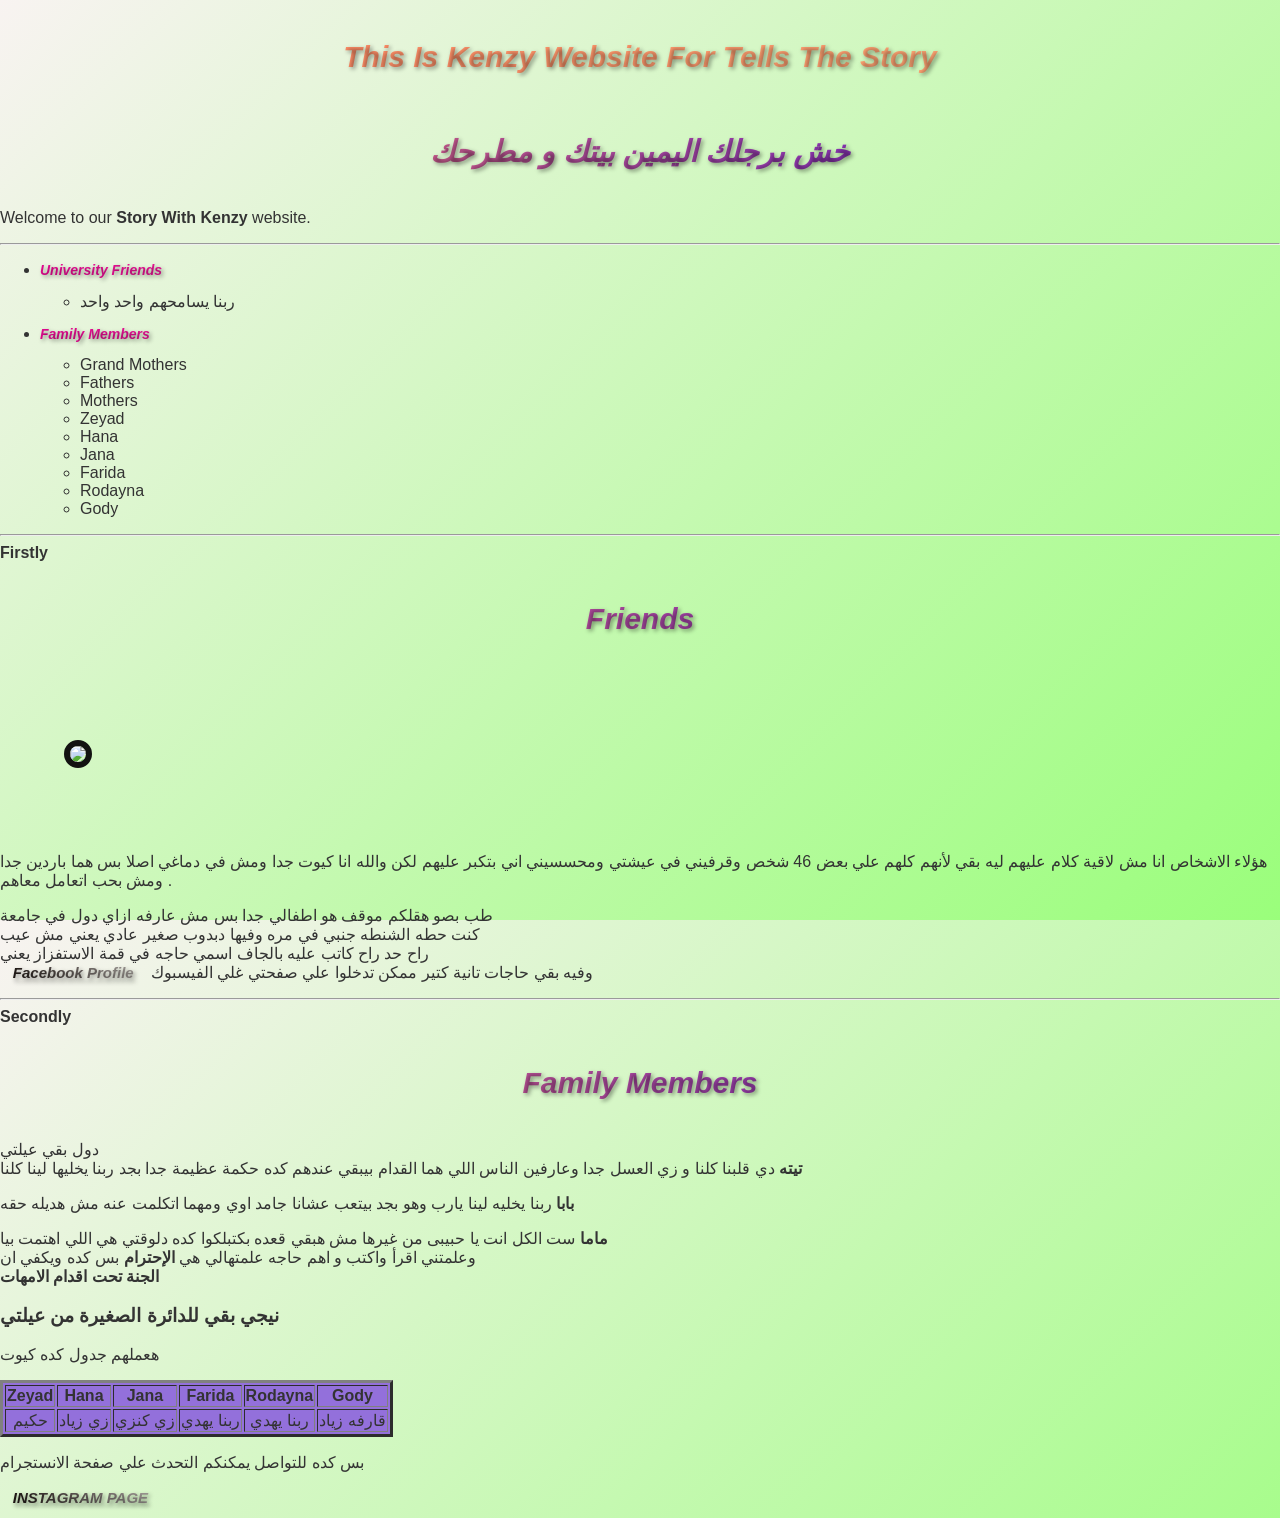
==== index.html @ 14616432 "Update and rename kenzy.html to index.html" ====
<!DOCTYPE html>
<html>
    <head>
        <meta charset="UTF-8"/>
        <title>خش برجلك اليمين بيتتك و مطرحك</title>
        <link rel="stylesheet" type="text/css" href="kenzy.css">
        <meta
              name="description"
              content="هذا الموقع بخصوص ��علامك عن خش برجلك اليمين بيتتك و مطرحك."/>
        <meta 
          name="viewport"
          content="width=device-width,initial-scale=1.0">      
    </head>
    <body>
        <h1>This is Kenzy website for tells the story </h1>
        <h2>خش برجلك اليمين بيتك و مطرحك</h2>
        <p>Welcome to our <b>Story With Kenzy</b> website.</p>
    <hr>
    <ul>
        <li>
             <p id="ab">University friends</p>
              <ul>
                <li> ربنا يسامحهم واحد واحد </li>
              </ul>
            </li>

        <li>
             <p id="ab">Family members</p>
            <ul>
                <li>Grand Mothers</li>
                <li>Fathers</li>
                <li>Mothers</li>
                <li>Zeyad</li>
                <li> Hana</li>
                <li> Jana</li>
                <li> Farida</li>
                <li> Rodayna</li>
                <li> Gody</li>
            </ul>
            </li>  
    </ul>
    <hr>
    <b id="abc"> Firstly </b> <h2>friends</h2>
    <img src ="hii.jpg" >
    <p>  هؤلاء الاشخاص انا مش لاقية كلام عليهم ليه بقي لأنهم كلهم علي بعض 46 شخص 
        وقرفيني في عيشتي ومحسسيني اني بتكبر عليهم لكن والله انا كيوت جدا ومش في 
        دماغي اصلا بس هما باردين جدا ومش بحب اتعامل معاهم .

    </p>
    <p> طب بصو هقلكم موقف هو اطفالي جدا بس مش عارفه ازاي دول في جامعة 
        <br> كنت حطه الشنطه جنبي في مره وفيها دبدوب صغير عادي يعني مش عيب <br>
        راح حد راح كاتب عليه بالجاف اسمي حاجه في قمة الاستفزاز يعني <br>
       <a href ="https://www.facebook.com/share/18rpnNYbAH/"
        target="_blank" 
        title="افتح يا سمسم">Facebook Profile</a> وفيه بقي حاجات تانية كتير ممكن تدخلوا علي صفحتي غلي الفيسبوك 
        
    </p>
     <hr>
     <b>Secondly</b><h2>Family Members</h2>
     <p>  دول بقي عيلتي <br>
    <b>تيته</b> دي قلبنا كلنا و زي العسل جدا وعارفين الناس اللي هما القدام 
    بيبقي عندهم كده حكمة عظيمة جدا بجد ربنا يخليها لينا كلنا </p>
    <p><b> بابا </b> ربنا يخليه لينا يارب وهو بجد بيتعب عشانا جامد اوي 
    ومهما اتكلمت عنه مش هديله حقه 
    </p>
    <p> <b> ماما </b> ست الكل انت يا حبيبى من  غيرها مش هبقي قعده بكتبلكوا كده دلوقتي هي اللي اهتمت بيا <br>
    وعلمتني اقرأ واكتب و اهم حاجه علمتهالي هي <b> الإحترام</b> بس كده ويكفي ان <br>
    <b>الجنة تحت اقدام الامهات </b>
    </p>
    <h3> نيجي بقي للدائرة الصغيرة من عيلتي </h3>
    <p> هعملهم جدول كده كيوت </p>


    <table border="3" style="background-color: mediumpurple;
    text-align: center;">
        <thead>
            <tr>
                <th> Zeyad </th>
                <th> Hana </th>
                <th> Jana </th>
                <th> Farida </th>
                <th>  Rodayna  </th>
                <th> Gody </th>
            </tr>
        </thead>
        <tbody>
            <tr>
                <td>حكيم</td>
                <td>زي زياد</td>
                <td>زي كنزي</td>
                <td> ربنا يهدي</td>
                <td>ربنا يهدي </td>
                <td> قارفه زياد</td>
            </tr>
        </tbody>
      
    </table>
    <p> بس كده للتواصل يمكنكم التحدث علي صفحة الانستجرام</p>
    <a href="https://www.instagram.com/kenzy.yasser.397?igsh=MWxscXJlaXh4YzZ3Yg==" 
        target="_blank"
        title="هيا الي عالم الابداع"> INSTAGRAM PAGE </a> 
    </body>
</html>
---- kenzy.css ----
img {
    width: 300px;
    border: 6px solid rgb(18, 18, 17);
    border-radius: 20px ;
    border-collapse: collapse;
    border-right-width: 6px;
   margin: 5% 5% 5% 5%;
}
h1  {
text-align: center;
font-family:'Arial',;
font-size: 30px;
font-weight: bolder;
font-style:italic;
color:transparent;
background: linear-gradient(45deg,#ff7e5f,#feb47b);
background-clip: text;
text-transform: capitalize;
text-shadow: 2px 2px 4px rgba(0, 0, 0, 0.4);
padding: 20px;
margin: 20px 0;
transition:transform  0.4s ease, color 2s ease;
}
h1:hover {
    transform:scale3d(1.5,1.5,1);
    color: #fff; 
}
body {
   background: linear-gradient(135deg,#f8f3f1, #9afe7b);
  font-family:'Segoe UI', Tahoma, Geneva, Verdana, sans-serif;
  color: #333;
  margin: 0;
  padding: 0;
  height: 100vh;
  justify-content:center;
  min-height: 100vh;
}
h2  {
    text-align: center;
    font-family:'Arial',;
    font-size: 30px;
    font-weight: bolder;
    font-style:italic;
    color:transparent;
    background: linear-gradient(70deg,#ff7e5f,#4e0fe0);
    background-clip: text;
    text-transform: capitalize;
    text-shadow: 2px 2px 4px rgba(0, 0, 0, 0.4);
    padding: 20px;
    margin: 20px 0;
    transition:transform  0.4s ease, color 2s ease; 
}
#ab {
    font-family:'Arial',;
    font-size: 14px;
    font-weight: bold;
    font-style:italic;
    color:transparent;
    background: linear-gradient(70deg,#e80a93,#ed73aa);
    background-clip: text;
    text-transform: capitalize;
    text-shadow: 2px 2px 4px rgba(0, 0, 0, 0.4);
    transition:transform  0.4s ease, color 2s ease; 
}
a {
    
    font-family:'Arial',;
    font-size: 15px;
    font-weight: bolder;
    font-style:italic;
    color:transparent;
    background: linear-gradient(70deg,#0b0301,#b5b0ab);
    background-clip: text;
    text-transform: capitalize;
    text-shadow: 2px 2px 4px rgba(0, 0, 0, 0.4);
    padding: 1vw;
    margin: 1vw 0;
    transition:transform  0.4s ease, color 2s ease; 
}
a:hover {
    transform:scale3d(1.5,1.5,1);
    color: #fff; 
}
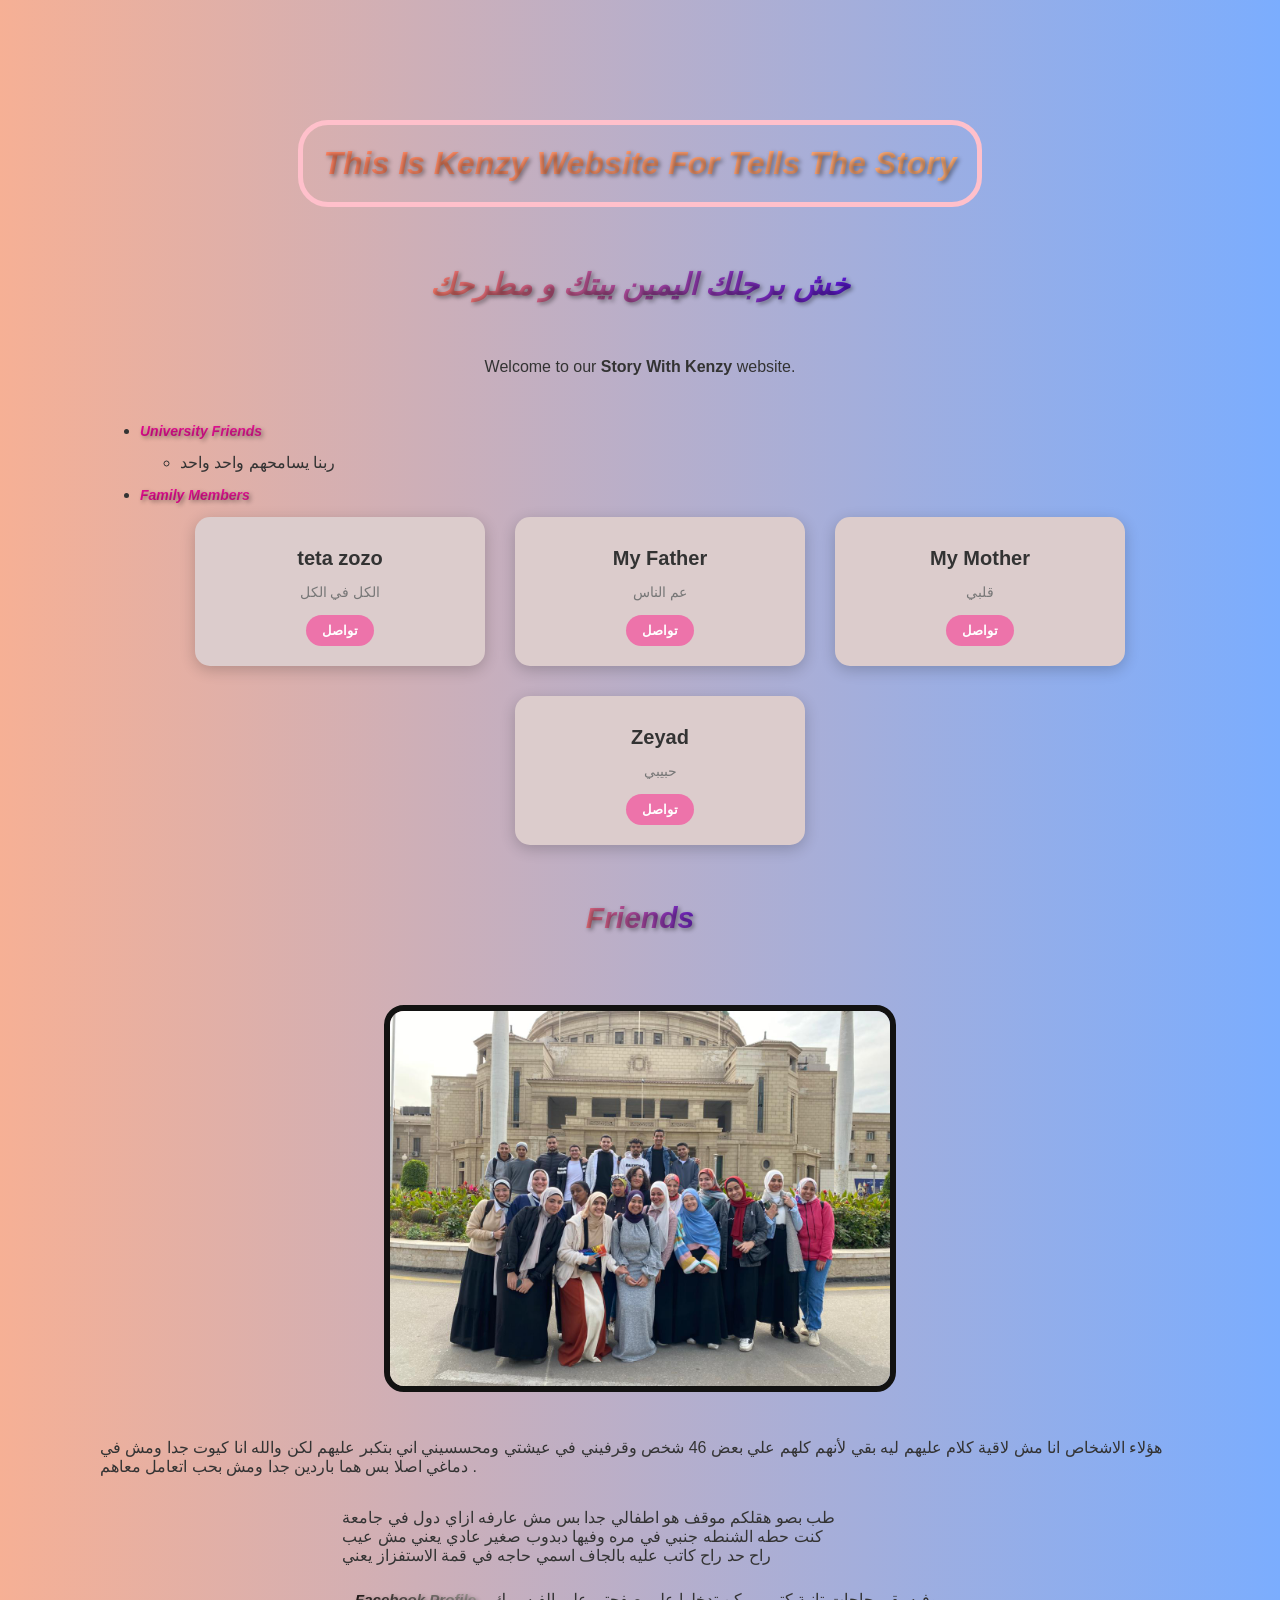
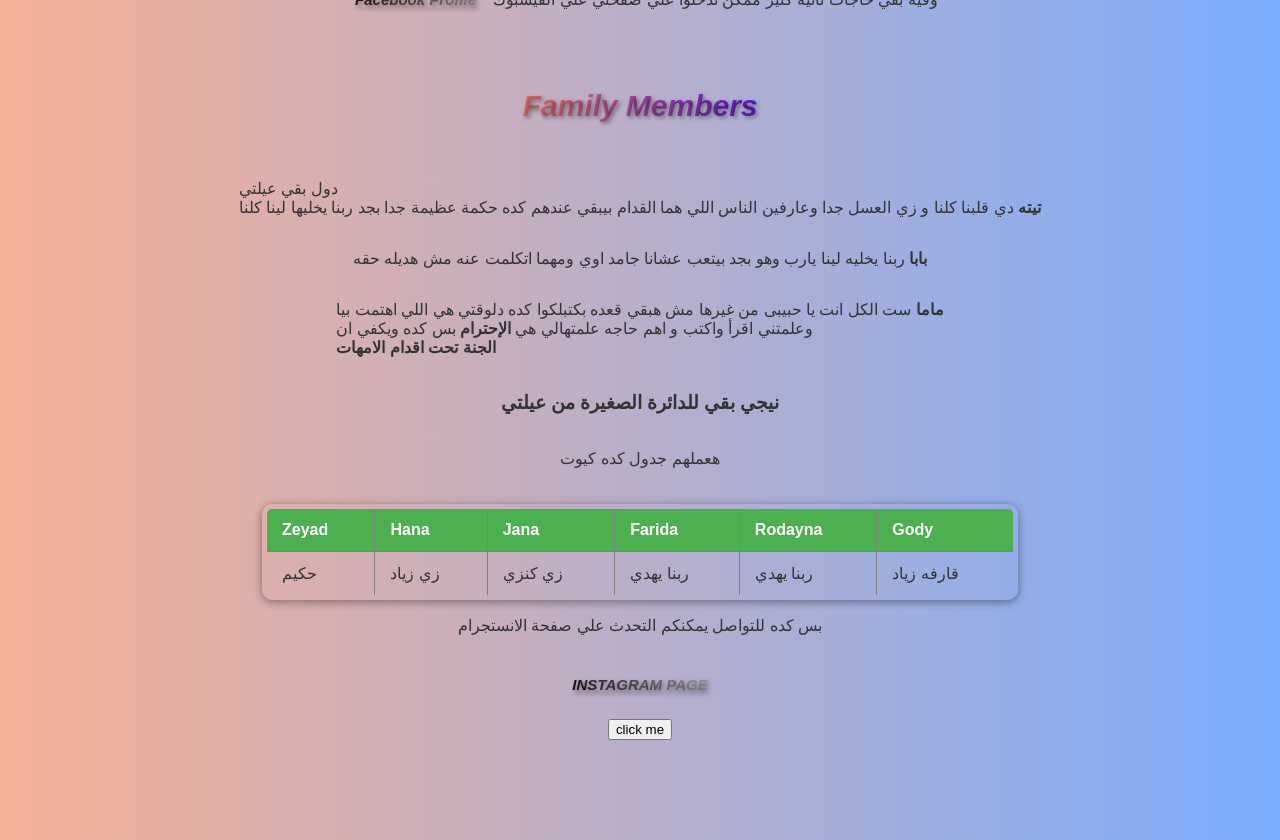
==== commit 2f000d0b: "Update index.html" ====
--- a/index.html
+++ b/index.html
@@ -1,21 +1,20 @@
 <!DOCTYPE html>
-<html>
+<html lang="ar">
     <head>
         <meta charset="UTF-8"/>
         <title>خش برجلك اليمين بيتتك و مطرحك</title>
         <link rel="stylesheet" type="text/css" href="kenzy.css">
-        <meta
-              name="description"
-              content="هذا الموقع بخصوص ��علامك عن خش برجلك اليمين بيتتك و مطرحك."/>
         <meta 
           name="viewport"
-          content="width=device-width,initial-scale=1.0">      
+          content="width=device-width,initial-scale=1.0"> 
+               <script src="kenzy.js"> </script>
     </head>
     <body>
-        <h1>This is Kenzy website for tells the story </h1>
+        <h1><span class="Zey-text">This is Kenzy website for tells the story</span> </h1>
+        
         <h2>خش برجلك اليمين بيتك و مطرحك</h2>
         <p>Welcome to our <b>Story With Kenzy</b> website.</p>
-    <hr>
+    
     <ul>
         <li>
              <p id="ab">University friends</p>
@@ -25,22 +24,34 @@
             </li>
 
         <li>
-             <p id="ab">Family members</p>
-            <ul>
-                <li>Grand Mothers</li>
-                <li>Fathers</li>
-                <li>Mothers</li>
-                <li>Zeyad</li>
-                <li> Hana</li>
-                <li> Jana</li>
-                <li> Farida</li>
-                <li> Rodayna</li>
-                <li> Gody</li>
-            </ul>
-            </li>  
+            <p id="ab">Family members</p>
+            <div class="cards-container">
+                <div class="card">
+                    <h3>teta zozo</h3>
+                    <p>الكل في الكل</p>
+                    <button>تواصل</button>
+                    </div>
+                <div class="card">
+                    <h3>My Father</h3>
+                    <p>عم الناس</p>
+                    <button>تواصل</button>
+                    </div>
+                <div class="card">
+                    <h3>My Mother</h3>
+                    <p>قلبي</p>
+                    <button>تواصل</button>
+                    </div>
+                <div class="card">
+                    <h3>Zeyad</h3>
+                    <p>حبيبي</p>
+                    <button onclick="changeText(shefo)">تواصل</button>
+                    </div>
+           </div>
+            
+           
     </ul>
-    <hr>
-    <b id="abc"> Firstly </b> <h2>friends</h2>
+    
+     <h2>friends</h2>
     <img src ="hii.jpg" >
     <p>  هؤلاء الاشخاص انا مش لاقية كلام عليهم ليه بقي لأنهم كلهم علي بعض 46 شخص 
         وقرفيني في عيشتي ومحسسيني اني بتكبر عليهم لكن والله انا كيوت جدا ومش في 
@@ -52,11 +63,11 @@
         راح حد راح كاتب عليه بالجاف اسمي حاجه في قمة الاستفزاز يعني <br>
        <a href ="https://www.facebook.com/share/18rpnNYbAH/"
         target="_blank" 
-        title="افتح يا سمسم">Facebook Profile</a> وفيه بقي حاجات تانية كتير ممكن تدخلوا علي صفحتي غلي الفيسبوك 
+        title="افتح يا سمسم">Facebook Profile</a> وفيه بقي حاجات تانية كتير ممكن تدخلوا علي صفحتي علي الفيسبوك 
         
     </p>
-     <hr>
-     <b>Secondly</b><h2>Family Members</h2>
+    
+    <h2>Family Members</h2>
      <p>  دول بقي عيلتي <br>
     <b>تيته</b> دي قلبنا كلنا و زي العسل جدا وعارفين الناس اللي هما القدام 
     بيبقي عندهم كده حكمة عظيمة جدا بجد ربنا يخليها لينا كلنا </p>
@@ -71,8 +82,7 @@
     <p> هعملهم جدول كده كيوت </p>
 
 
-    <table border="3" style="background-color: mediumpurple;
-    text-align: center;">
+    <table border="5" class="SHEFO-table">
         <thead>
             <tr>
                 <th> Zeyad </th>
@@ -99,5 +109,6 @@
     <a href="https://www.instagram.com/kenzy.yasser.397?igsh=MWxscXJlaXh4YzZ3Yg==" 
         target="_blank"
         title="هيا الي عالم الابداع"> INSTAGRAM PAGE </a> 
+        <button> click me</button>
     </body>
 </html>
--- a/kenzy.css
+++ b/kenzy.css
@@ -1,39 +1,45 @@
 img {
-    width: 300px;
+    width: 500px;
     border: 6px solid rgb(18, 18, 17);
     border-radius: 20px ;
-    border-collapse: collapse;
-    border-right-width: 6px;
-   margin: 5% 5% 5% 5%;
+    margin: 30px auto;
+    display: block;
+    transition: transform 0.4s ease-in-out;
+}
+img:hover{
+    transform: scale(1.05);
 }
 h1  {
 text-align: center;
-font-family:'Arial',;
-font-size: 30px;
-font-weight: bolder;
+font-family:'Arial';
 font-style:italic;
 color:transparent;
 background: linear-gradient(45deg,#ff7e5f,#feb47b);
 background-clip: text;
+-webkit-background-clip: text;
 text-transform: capitalize;
 text-shadow: 2px 2px 4px rgba(0, 0, 0, 0.4);
 padding: 20px;
 margin: 20px 0;
 transition:transform  0.4s ease, color 2s ease;
+border: 5px solid pink;
+border-radius: 30px;
 }
 h1:hover {
-    transform:scale3d(1.5,1.5,1);
+    transform:scale3d(1.2,1,1);
     color: #fff; 
 }
-body {
-   background: linear-gradient(135deg,#f8f3f1, #9afe7b);
+body { 
+   background: linear-gradient(90deg,#f6b095, #7badfe);
   font-family:'Segoe UI', Tahoma, Geneva, Verdana, sans-serif;
   color: #333;
   margin: 0;
-  padding: 0;
-  height: 100vh;
-  justify-content:center;
+  padding: 100px;
   min-height: 100vh;
+  display: flex;
+  flex-direction: column;
+  align-items: center;
+
 }
 h2  {
     text-align: center;
@@ -44,11 +50,11 @@
     color:transparent;
     background: linear-gradient(70deg,#ff7e5f,#4e0fe0);
     background-clip: text;
+    -webkit-background-clip: text;
     text-transform: capitalize;
     text-shadow: 2px 2px 4px rgba(0, 0, 0, 0.4);
     padding: 20px;
     margin: 20px 0;
-    transition:transform  0.4s ease, color 2s ease; 
 }
 #ab {
     font-family:'Arial',;
@@ -58,9 +64,9 @@
     color:transparent;
     background: linear-gradient(70deg,#e80a93,#ed73aa);
     background-clip: text;
+    -webkit-background-clip: text;
     text-transform: capitalize;
     text-shadow: 2px 2px 4px rgba(0, 0, 0, 0.4);
-    transition:transform  0.4s ease, color 2s ease; 
 }
 a {
     
@@ -71,13 +77,106 @@
     color:transparent;
     background: linear-gradient(70deg,#0b0301,#b5b0ab);
     background-clip: text;
+    -webkit-background-clip: text;
     text-transform: capitalize;
     text-shadow: 2px 2px 4px rgba(0, 0, 0, 0.4);
     padding: 1vw;
     margin: 1vw 0;
+    display: inline-block;
     transition:transform  0.4s ease, color 2s ease; 
 }
 a:hover {
     transform:scale3d(1.5,1.5,1);
     color: #fff; 
-}+}
+table {
+   width: 70%;
+   border-collapse: collapse;
+    margin-top: 20px;
+    box-shadow: 0 2px 10px rgba(0,0,0,0.4);
+    border-radius: 10px;
+    overflow: hidden;
+}
+.SHEFO-table thead {
+    background-color: #4caf50;
+    color: white;
+}
+.SHEFO-table th,.SHEFO-table td {
+    padding: 12px 15px;
+    text-align: left;
+}
+.SHEFO-table tbody tr:nth-child(even){
+    background-color: #f2f2f2;
+}
+.SHEFO-table tbody tr:hover {
+    background-color: #ddd;
+    cursor: pointer;
+}
+.cards-container{
+    display: flex;
+    justify-content: center;
+    gap: 30px;
+    flex-wrap: wrap;
+}
+.card {
+    background-color: #dccccc;
+    border-radius: 15px;
+    padding: 20px;
+    width: 250px;
+    text-align: center;
+    box-shadow: 0 4px 15px rgba(0, 0, 0, 0.2);
+    transition: transform 0.3s ease, box-shadow 0.3s ease;
+   
+  }
+  .card:hover {
+    transform: translateY(-10px);
+    box-shadow: 0 10px 20px rgba(0, 0, 0, 0.3);
+  }
+  .card h3{
+    margin: 10px 0 5px;
+    font-size: 20px;
+    color: #333;
+  }
+  .card p {
+    color: #777;
+    font-size: 14px;
+    margin-bottom: 15px;
+  }
+  .card button{
+    border-radius: 20px;
+    background-color: #ed73aa;
+    color: white;
+    border: none;
+    padding: 8px 16px;
+    font-weight: bold;
+    cursor: pointer;
+    transition: background-color 0.3s ease;
+  }
+  .card button :hover {
+    background-color: #d25a98;
+  }
+.card{
+    opacity: 0;
+    transform: translateY(30px);
+    animation: fadeInUp 0.6s ease forwards;
+}
+.card:nth-child(2){
+    animation-delay: 0.2s;
+}  
+.card:nth-child(3){
+    animation-delay: 0.4s;
+}
+@keyframes fadeInUp {
+    to{
+        opacity: 1;
+        transform: translateY(0);
+    }
+}
+.card:hover{
+    transform: translateY(-8px) scale(1.02);
+    box-shadow: 0 10px 25px rgba(0, 0, 0, 0.3) ;
+}
+.card button:hover{
+    background-color: #d25a98;
+    transform: scale(1.05);
+}
